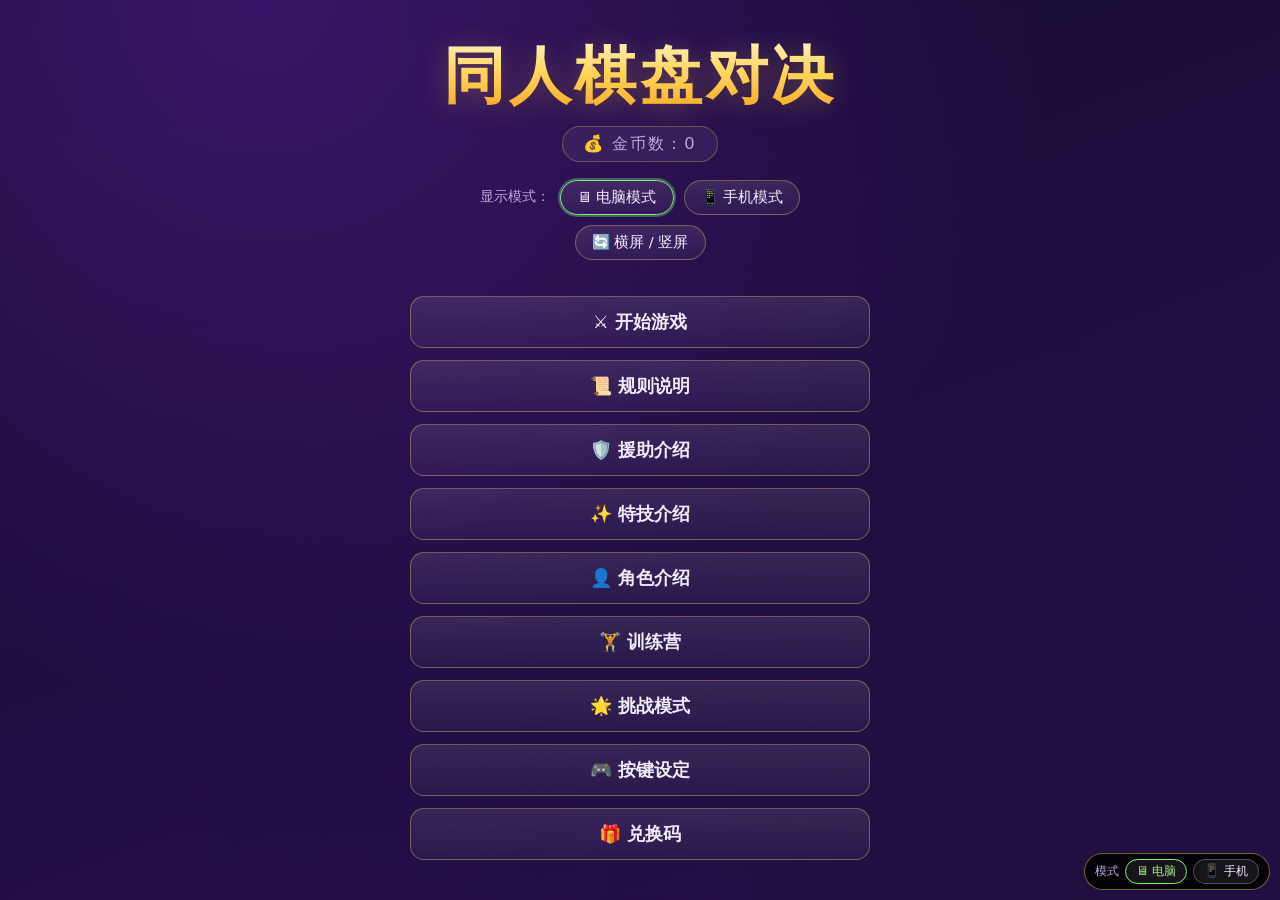
==== index.html @ 8f0f75df "角色介绍模块（主菜单→咒术回战系列→角色技能详情）+ 全部游戏数据定稿为 data/gamedata.js（角色/特技/援助写死在代码，页面不再读取 txt 转换文件）" ====
<!DOCTYPE html>
<html lang="zh-CN">
<head>
  <meta charset="UTF-8">
  <meta name="viewport" content="width=device-width, initial-scale=1.0">
  <title>同人棋盘对决</title>
  <link rel="stylesheet" href="style.css">
  <link rel="stylesheet" href="mobile.css">
  <script src="mode.js"></script>
</head>
<body>
  <main class="menu">
    <h1 class="game-title">同人棋盘对决</h1>
    <p class="coin-display">💰 金币数：<span id="coin">0</span></p>
    <div class="mode-picker">
      <span class="mp-label">显示模式：</span>
      <button type="button" data-mode="pc">🖥 电脑模式</button>
      <button type="button" data-mode="phone">📱 手机模式</button>
      <button type="button" data-rotate>🔄 横屏 / 竖屏</button>
    </div>

    <nav class="menu-list">
      <a class="menu-btn" href="game.html">⚔️ 开始游戏</a>
      <a class="menu-btn" href="rules.html">📜 规则说明</a>
      <a class="menu-btn" href="assists.html">🛡️ 援助介绍</a>
      <a class="menu-btn" href="skills.html">✨ 特技介绍</a>
      <a class="menu-btn" href="characters.html">👤 角色介绍</a>
      <button class="menu-btn" data-action="soon">🏋️ 训练营</button>
      <button class="menu-btn" data-action="soon">🌟 挑战模式</button>
      <button class="menu-btn" data-action="soon">🎮 按键设定</button>
      <button class="menu-btn" data-action="soon">🎁 兑换码</button>
    </nav>
  </main>

  <div class="modal-mask hidden" id="modal">
    <div class="modal">
      <h2>⏳ 敬请期待</h2>
      <p>该功能正在开发中，完成后再来体验吧！</p>
      <button class="menu-btn small" id="modal-close">知道了</button>
    </div>
  </div>

  <!-- 数据文件（由 convert.bat 生成，修改 txt 后需重新转换） -->
  <script src="data/gamedata.js"></script>
  <script src="data/maps.js"></script>
  <script src="data/skills.js"></script>
  <script src="main.js"></script>
</body>
</html>
---- style.css ----
:root {
  --bg1: #140b2e;
  --bg2: #2b1055;
  --gold: #ffd75e;
  --gold2: #f5a623;
  --text: #f3ecff;
  --muted: #b8a9d9;
}

* { box-sizing: border-box; margin: 0; padding: 0; }

html, body { min-height: 100%; }

body {
  font-family: "Microsoft YaHei", "PingFang SC", "Hiragino Sans GB", system-ui, sans-serif;
  color: var(--text);
  background:
    radial-gradient(ellipse at 20% 0%, rgba(90, 30, 150, .55) 0%, transparent 55%),
    radial-gradient(ellipse at 85% 100%, rgba(30, 15, 61, .9) 0%, transparent 60%),
    linear-gradient(160deg, var(--bg1), var(--bg2));
  min-height: 100vh;
  display: flex;
  align-items: center;
  justify-content: center;
  padding: 24px 16px;
}

/* ---------- 主菜单 ---------- */
.menu {
  display: flex;
  flex-direction: column;
  align-items: center;
  gap: 14px;
  width: min(460px, 94vw);
  text-align: center;
}

.game-title {
  font-size: clamp(2.2rem, 7.2vw, 3.9rem);
  font-weight: 900;
  letter-spacing: .06em;
  line-height: 1.15;
  white-space: nowrap;
  background: linear-gradient(180deg, #fff3c4, var(--gold) 45%, var(--gold2));
  -webkit-background-clip: text;
  background-clip: text;
  color: transparent;
  text-shadow: 0 4px 28px rgba(255, 205, 80, .28);
}

.coin-display {
  font-size: 1.02rem;
  color: var(--muted);
  letter-spacing: .12em;
  background: rgba(255, 255, 255, .06);
  border: 1px solid rgba(255, 215, 94, .28);
  border-radius: 999px;
  padding: 6px 20px;
}

.menu-list {
  display: flex;
  flex-direction: column;
  gap: 12px;
  width: 100%;
  margin-top: 12px;
}

.menu-btn {
  display: flex;
  align-items: center;
  justify-content: center;
  gap: 10px;
  width: 100%;
  padding: 13px 18px;
  font-size: 1.12rem;
  font-weight: 600;
  font-family: inherit;
  color: var(--text);
  text-decoration: none;
  background: linear-gradient(180deg, rgba(255, 255, 255, .10), rgba(255, 255, 255, .04));
  border: 1px solid rgba(255, 215, 94, .35);
  border-radius: 14px;
  cursor: pointer;
  transition: transform .15s ease, box-shadow .15s ease, border-color .15s ease, background .15s ease;
}

.menu-btn:hover {
  transform: translateY(-2px);
  border-color: var(--gold);
  box-shadow: 0 6px 22px rgba(255, 205, 80, .25);
}

.menu-btn:active { transform: translateY(0); }

.menu-btn.small { width: auto; padding: 9px 18px; font-size: .95rem; }

/* ---------- 弹窗 ---------- */
.modal-mask {
  position: fixed;
  inset: 0;
  background: rgba(10, 5, 24, .72);
  display: flex;
  align-items: center;
  justify-content: center;
  z-index: 50;
  padding: 16px;
}
.modal-mask.hidden { display: none; }

.modal {
  background: linear-gradient(180deg, #2a1454, #1c0d3a);
  border: 1px solid rgba(255, 215, 94, .4);
  border-radius: 16px;
  padding: 28px 34px;
  text-align: center;
  width: min(360px, 90vw);
}
.modal h2 { color: var(--gold); margin-bottom: 10px; }
.modal p { color: var(--muted); margin-bottom: 20px; line-height: 1.7; }

/* ---------- 内容页（规则/角色） ---------- */
.content-page { display: block; padding: 26px 16px 60px; }

.wrap {
  width: min(860px, 100%);
  margin: 0 auto;
  display: flex;
  flex-direction: column;
  gap: 18px;
}

.page-header {
  display: flex;
  align-items: center;
  justify-content: space-between;
  gap: 12px;
  flex-wrap: wrap;
}

.page-title {
  font-size: 1.55rem;
  font-weight: 800;
  color: var(--gold);
  letter-spacing: .05em;
  text-shadow: 0 2px 12px rgba(255, 205, 80, .25);
}

.jjk-banner {
  display: block;
  width: 100%;
  text-align: center;
  padding: 16px 14px;
  font-size: 1.28rem;
  font-weight: 800;
  color: #1a0f33;
  background: linear-gradient(180deg, #ffe9a8, #ffc94d);
  border-radius: 16px;
  text-decoration: none;
  box-shadow: 0 8px 28px rgba(255, 200, 80, .32);
  transition: transform .15s ease, box-shadow .15s ease;
}
.jjk-banner:hover {
  transform: translateY(-2px);
  box-shadow: 0 12px 34px rgba(255, 200, 80, .42);
}

.card {
  background: linear-gradient(180deg, rgba(255, 255, 255, .07), rgba(255, 255, 255, .03));
  border: 1px solid rgba(255, 255, 255, .12);
  border-left: 4px solid var(--gold2);
  border-radius: 14px;
  padding: 18px 22px;
}

.card h2 {
  font-size: 1.14rem;
  color: var(--gold);
  margin-bottom: 10px;
  letter-spacing: .03em;
}

.card p, .card li {
  line-height: 1.85;
  font-size: 1rem;
  color: var(--text);
}

.card ul {
  padding-left: 22px;
  display: flex;
  flex-direction: column;
  gap: 6px;
}

.card b { color: #fff2c4; }

.muted { color: var(--muted); font-size: .92rem; line-height: 1.7; }

.jjk-note {
  background: linear-gradient(180deg, rgba(120, 60, 200, .25), rgba(120, 60, 200, .1));
  border: 1px solid rgba(190, 140, 255, .35);
  border-radius: 12px;
  padding: 12px 18px;
  font-size: 1.02rem;
  color: #e8d8ff;
}

.badge {
  display: inline-block;
  font-size: .78rem;
  font-weight: 700;
  padding: 2px 10px;
  border-radius: 999px;
  background: rgba(255, 255, 255, .12);
  color: var(--muted);
  border: 1px solid rgba(255, 255, 255, .18);
  vertical-align: middle;
}
.badge.ok {
  background: rgba(126, 217, 87, .18);
  color: #a7e98c;
  border-color: rgba(126, 217, 87, .45);
}
---- mobile.css ----
/* 显示模式：电脑模式（默认）/ 手机模式（手机比例画框 + 可横屏） */

/* ---------- 右下角模式切换器 ---------- */
#mode-switcher {
  position: fixed;
  right: 10px;
  bottom: 10px;
  z-index: 999;
  display: flex;
  align-items: center;
  gap: 6px;
  background: rgba(0, 0, 0, .88);
  border: 1px solid rgba(255, 215, 94, .45);
  border-radius: 999px;
  padding: 5px 10px;
  font-size: .78rem;
  color: #f3ecff;
  font-family: "Microsoft YaHei", "PingFang SC", system-ui, sans-serif;
}
#mode-switcher button {
  background: rgba(255, 255, 255, .08);
  color: #f3ecff;
  border: 1px solid rgba(255, 255, 255, .25);
  border-radius: 999px;
  padding: 3px 10px;
  cursor: pointer;
  font-family: inherit;
  font-size: .78rem;
}
#mode-switcher button.on { border-color: #7ef07e; color: #a7e98c; }
#mode-switcher .ms-label { color: #b8a9d9; }

/* 主界面模式选择块 */
.mode-picker {
  display: flex;
  align-items: center;
  gap: 10px;
  margin: 4px 0 10px;
  flex-wrap: wrap;
  justify-content: center;
}
.mode-picker .mp-label { color: var(--muted, #b8a9d9); font-size: .86rem; }
.mode-picker button {
  padding: 7px 16px;
  border-radius: 999px;
  background: linear-gradient(180deg, rgba(255,255,255,.10), rgba(255,255,255,.04));
  border: 1px solid rgba(255,215,94,.35);
  color: #f3ecff;
  font-family: inherit;
  font-size: .92rem;
  cursor: pointer;
  transition: border-color .15s, box-shadow .15s;
}
.mode-picker button:hover { border-color: #ffd75e; }
.mode-picker button.on { border-color: #7ef07e; box-shadow: 0 0 0 2px rgba(126,240,126,.35); }

/* ---------- 手机模式：屏幕中央的手机比例画框 ---------- */
html.phone-mode body {
  width: min(100vw, calc(100vh * 9 / 19.5));
  max-width: 100vw;
  min-height: 100vh;
  margin: 0 auto !important;
  padding: 16px 12px !important;
  border-left: 8px solid #0b0b0b;
  border-right: 8px solid #0b0b0b;
  border-radius: 26px;
  box-shadow: 0 0 0 2px #2a2a2a, 0 0 60px rgba(0, 0, 0, .85);
  overflow-x: hidden;
}
/* 手机横屏：宽画框（19.5:9） */
html.phone-mode.phone-landscape body {
  width: min(100vw, calc(100vh * 19.5 / 9));
  height: min(100vh, calc(100vw * 9 / 19.5));
  min-height: 0;
  padding: 10px 14px !important;
}

/* 手机模式下的字号/间距压缩 */
html.phone-mode .game-title { font-size: clamp(1.7rem, 9vw, 2.4rem); }
html.phone-mode .menu-list { gap: 9px; }
html.phone-mode .menu-btn { font-size: .95rem; padding: 10px 12px; }
html.phone-mode .coin-display { font-size: .86rem; padding: 5px 14px; }
html.phone-mode .card { padding: 13px 15px; }
html.phone-mode .card p, html.phone-mode .card li { font-size: .9rem; line-height: 1.7; }
html.phone-mode .page-title { font-size: 1.15rem; }
html.phone-mode .jjk-banner { font-size: 1.02rem; padding: 12px 10px; }
html.phone-mode .option-grid { grid-template-columns: 1fr 1fr; gap: 10px; }
html.phone-mode .option-card { padding: 12px 8px; }

/* 手机模式下的战斗界面压缩（竖屏更窄、横屏可用） */
html.phone-mode .left-col { width: 132px; padding: 3px; top: 6px; bottom: 6px; left: 6px; }
html.phone-mode .right-col { width: 142px; padding: 3px; top: 6px; bottom: 6px; right: 6px; }
html.phone-mode .panel { padding: 8px 9px; border-radius: 10px; }
html.phone-mode .panel h3 { font-size: .74rem; margin-bottom: 6px; }
html.phone-mode .stat-line { font-size: .68rem; padding: 2px 0; }
html.phone-mode .dots { font-size: .68rem; letter-spacing: 1px; }
html.phone-mode .pad-label { font-size: .66rem; margin: 5px 0 3px; }
html.phone-mode .pad-grid { grid-template-columns: repeat(3, 34px); grid-auto-rows: 28px; gap: 4px; }
html.phone-mode .pad-grid .pad-btn { font-size: .78rem; border-radius: 7px; }
html.phone-mode .chips .chip { font-size: .62rem; padding: 2px 6px; }
html.phone-mode .skill-btn { font-size: .68rem; padding: 6px 8px; border-radius: 8px; }
html.phone-mode .skill-btn .cd { font-size: .6rem; }
html.phone-mode .skill-group-title { font-size: .62rem; margin: 6px 0 3px; }
html.phone-mode #battle-top { padding: 5px 8px; gap: 6px; }
html.phone-mode #battle-top .menu-btn.small { font-size: .64rem; padding: 4px 7px; }
html.phone-mode #battle-top .round-info { font-size: .8rem; }
html.phone-mode #enemy-strip { font-size: .66rem; padding: 4px 9px; gap: 6px; top: 5px; }
html.phone-mode .hp-bar-wrap.mini { width: 78px; height: 8px; }
html.phone-mode #minimap { right: 152px; top: 5px; transform: scale(.72); transform-origin: top right; }
html.phone-mode #toast { font-size: .72rem; padding: 6px 12px; bottom: 8px; }
html.phone-mode #mode-switcher { font-size: .7rem; padding: 4px 8px; }
html.phone-mode #mode-switcher button { font-size: .7rem; padding: 2px 8px; }
html.phone-mode .modal { padding: 18px 20px; }
html.phone-mode .modal h2 { font-size: 1.05rem; }
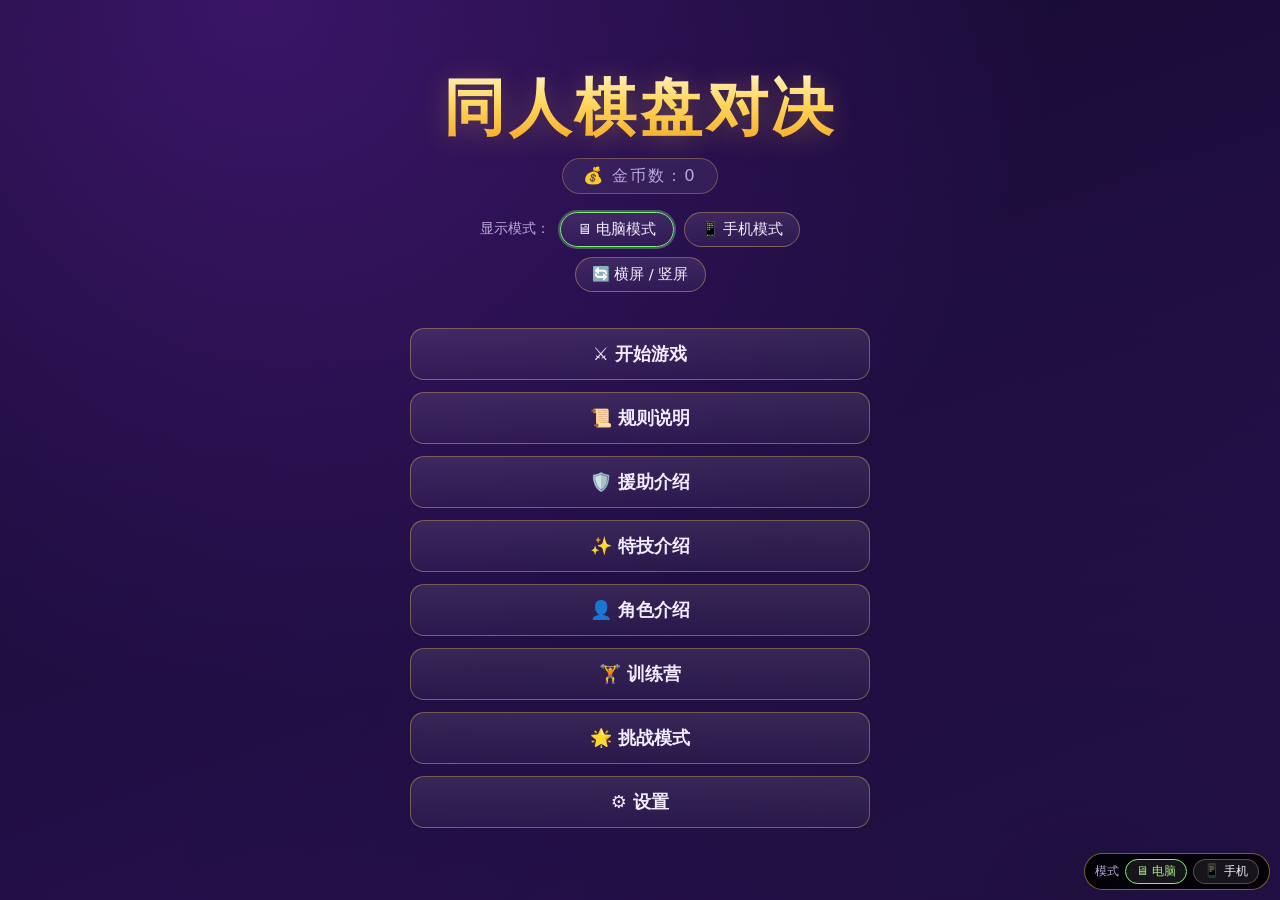
==== commit 1791a67b: "主菜单新增「设置」（含显示模式与兑换码），删除「按键设定」「兑换码」独立按钮；兑换码可用并累计金币，主界面金币数同步显示" ====
--- a/index.html
+++ b/index.html
@@ -27,8 +27,7 @@
       <a class="menu-btn" href="characters.html">👤 角色介绍</a>
       <button class="menu-btn" data-action="soon">🏋️ 训练营</button>
       <button class="menu-btn" data-action="soon">🌟 挑战模式</button>
-      <button class="menu-btn" data-action="soon">🎮 按键设定</button>
-      <button class="menu-btn" data-action="soon">🎁 兑换码</button>
+      <a class="menu-btn" href="settings.html">⚙️ 设置</a>
     </nav>
   </main>
 
@@ -45,5 +44,15 @@
   <script src="data/maps.js"></script>
   <script src="data/skills.js"></script>
   <script src="main.js"></script>
+  <script>
+    // 主界面金币：读取兑换码/游戏内存下的金币
+    (function () {
+      try {
+        var c = parseInt(localStorage.getItem('boardDuelCoins') || '0', 10) || 0;
+        var el = document.getElementById('coin');
+        if (el) el.textContent = c;
+      } catch (e) {}
+    })();
+  </script>
 </body>
 </html>
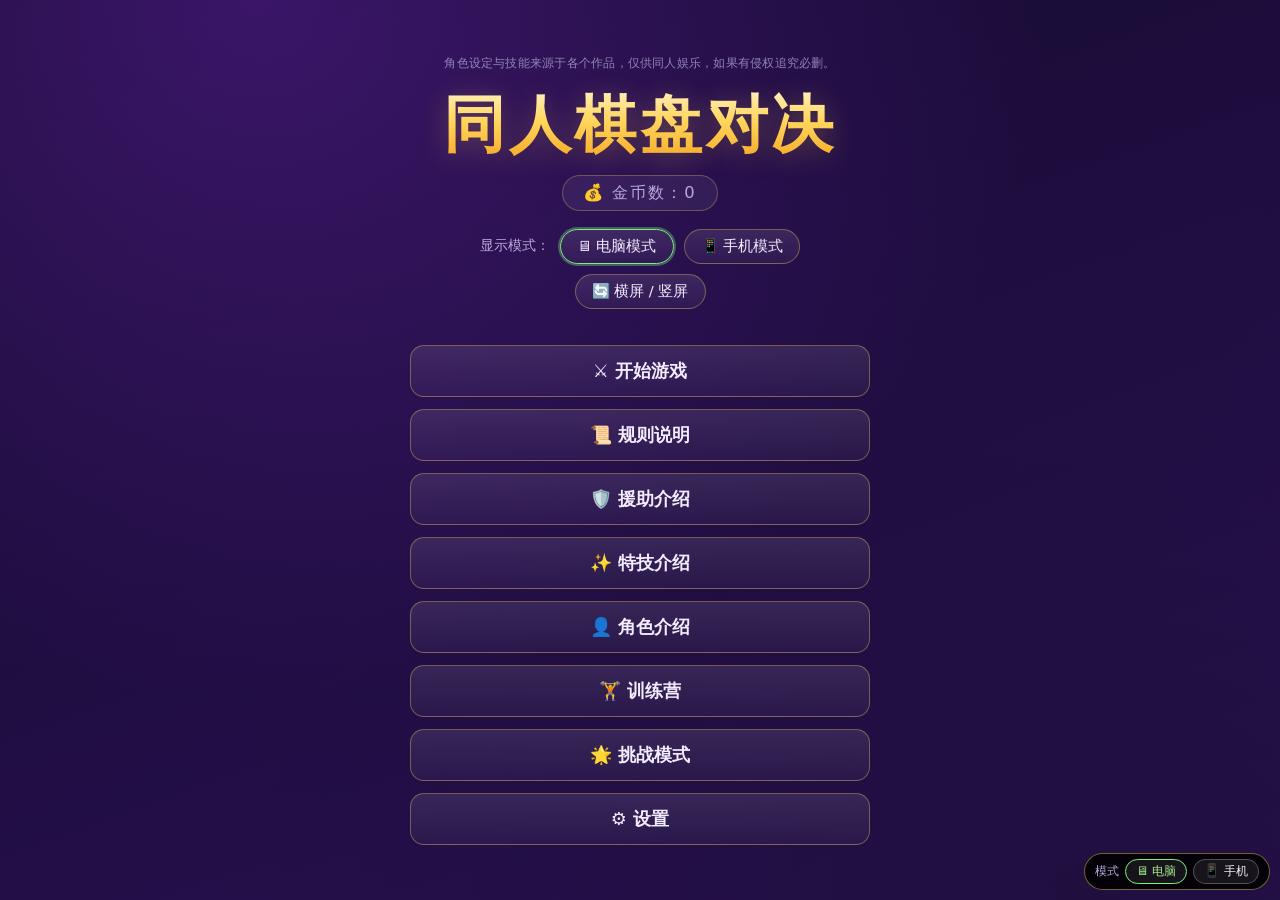
==== commit c5bb70ad: "主界面顶部加版权声明小字；AI四档难度（简单=原版/普通含技能与格挡/困难含风筝走位与对齐光束+第3轮领域/强化含必中领域+咒词解压制+第2轮领域），选人界面可选难度并显示在战斗顶栏" ====
--- a/index.html
+++ b/index.html
@@ -10,6 +10,7 @@
 </head>
 <body>
   <main class="menu">
+    <p class="site-disclaimer">角色设定与技能来源于各个作品，仅供同人娱乐，如果有侵权追究必删。</p>
     <h1 class="game-title">同人棋盘对决</h1>
     <p class="coin-display">💰 金币数：<span id="coin">0</span></p>
     <div class="mode-picker">
--- a/style.css
+++ b/style.css
@@ -33,6 +33,17 @@
   gap: 14px;
   width: min(460px, 94vw);
   text-align: center;
+}
+
+/* 顶部声明（一行小字） */
+.site-disclaimer {
+  font-size: .72rem;
+  line-height: 1.5;
+  color: #9c8fc0;
+  letter-spacing: .02em;
+  text-align: center;
+  margin-bottom: 2px;
+  opacity: .9;
 }
 
 .game-title {
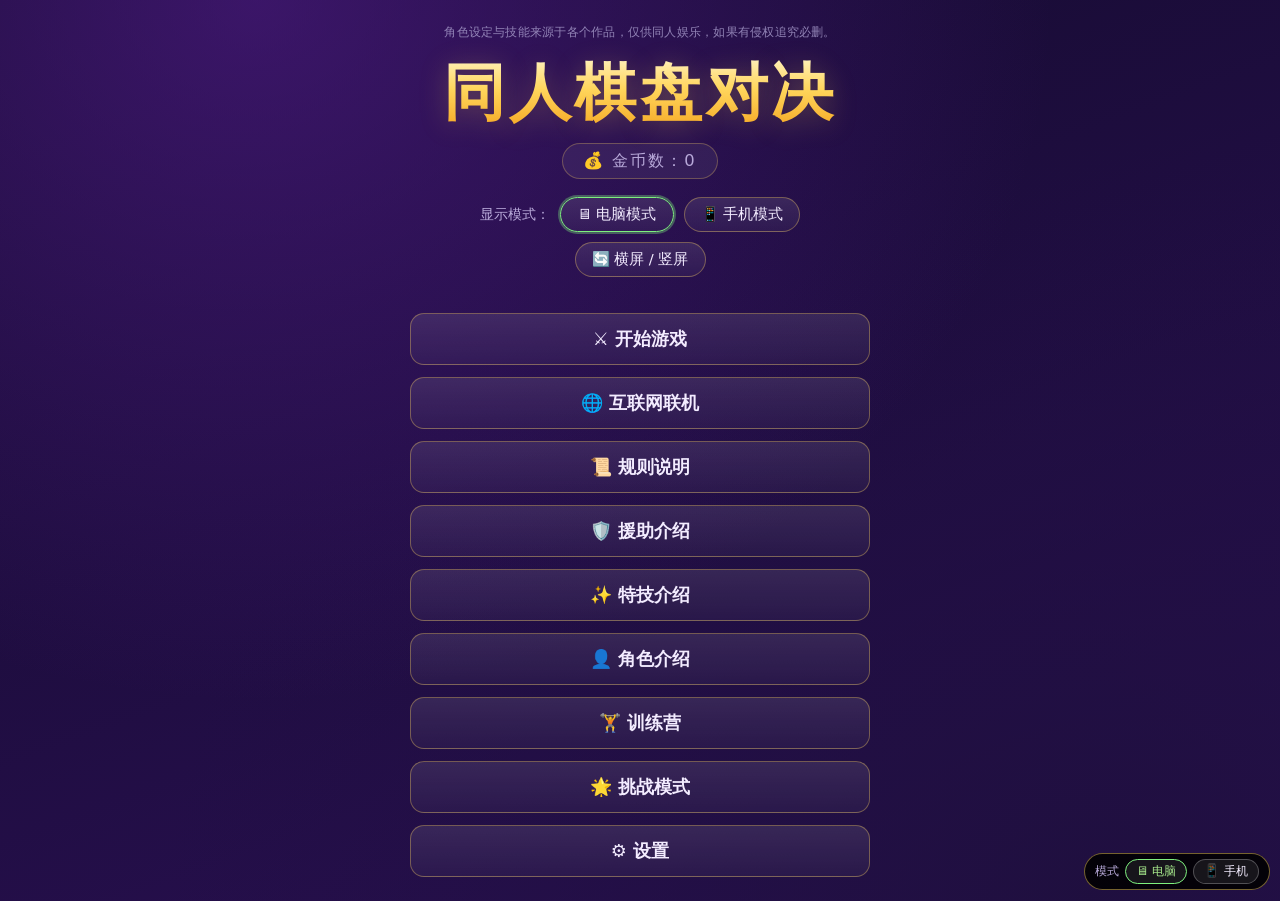
==== commit be019fcf: "新增互联网联机（WebRTC点对点·无需服务器）：主菜单入口→大厅交换邀请码/应答码→房主选配置同步给对方→双方各自操控一方（回合制快照实时同步：移动/技能/回合/血量/式神/苍/领域等全状态）" ====
--- a/index.html
+++ b/index.html
@@ -22,11 +22,12 @@
 
     <nav class="menu-list">
       <a class="menu-btn" href="game.html">⚔️ 开始游戏</a>
+      <a class="menu-btn" href="battle.html" onclick="try{sessionStorage.setItem('onlineRole','ask')}catch(e){}">🌐 互联网联机</a>
       <a class="menu-btn" href="rules.html">📜 规则说明</a>
       <a class="menu-btn" href="assists.html">🛡️ 援助介绍</a>
       <a class="menu-btn" href="skills.html">✨ 特技介绍</a>
       <a class="menu-btn" href="characters.html">👤 角色介绍</a>
-      <button class="menu-btn" data-action="soon">🏋️ 训练营</button>
+      <a class="menu-btn" href="training.html">🏋️ 训练营</a>
       <button class="menu-btn" data-action="soon">🌟 挑战模式</button>
       <a class="menu-btn" href="settings.html">⚙️ 设置</a>
     </nav>
--- a/mobile.css
+++ b/mobile.css
@@ -103,6 +103,8 @@
 html.phone-mode .skill-group-title { font-size: .62rem; margin: 6px 0 3px; }
 html.phone-mode #battle-top { padding: 5px 8px; gap: 6px; }
 html.phone-mode #battle-top .menu-btn.small { font-size: .64rem; padding: 4px 7px; }
+/* 手机模式：缩放按钮保持易点 */
+html.phone-mode .zoom-btn { font-size: .78rem !important; padding: 5px 9px !important; }
 html.phone-mode #battle-top .round-info { font-size: .8rem; }
 html.phone-mode #enemy-strip { font-size: .66rem; padding: 4px 9px; gap: 6px; top: 5px; }
 html.phone-mode .hp-bar-wrap.mini { width: 78px; height: 8px; }
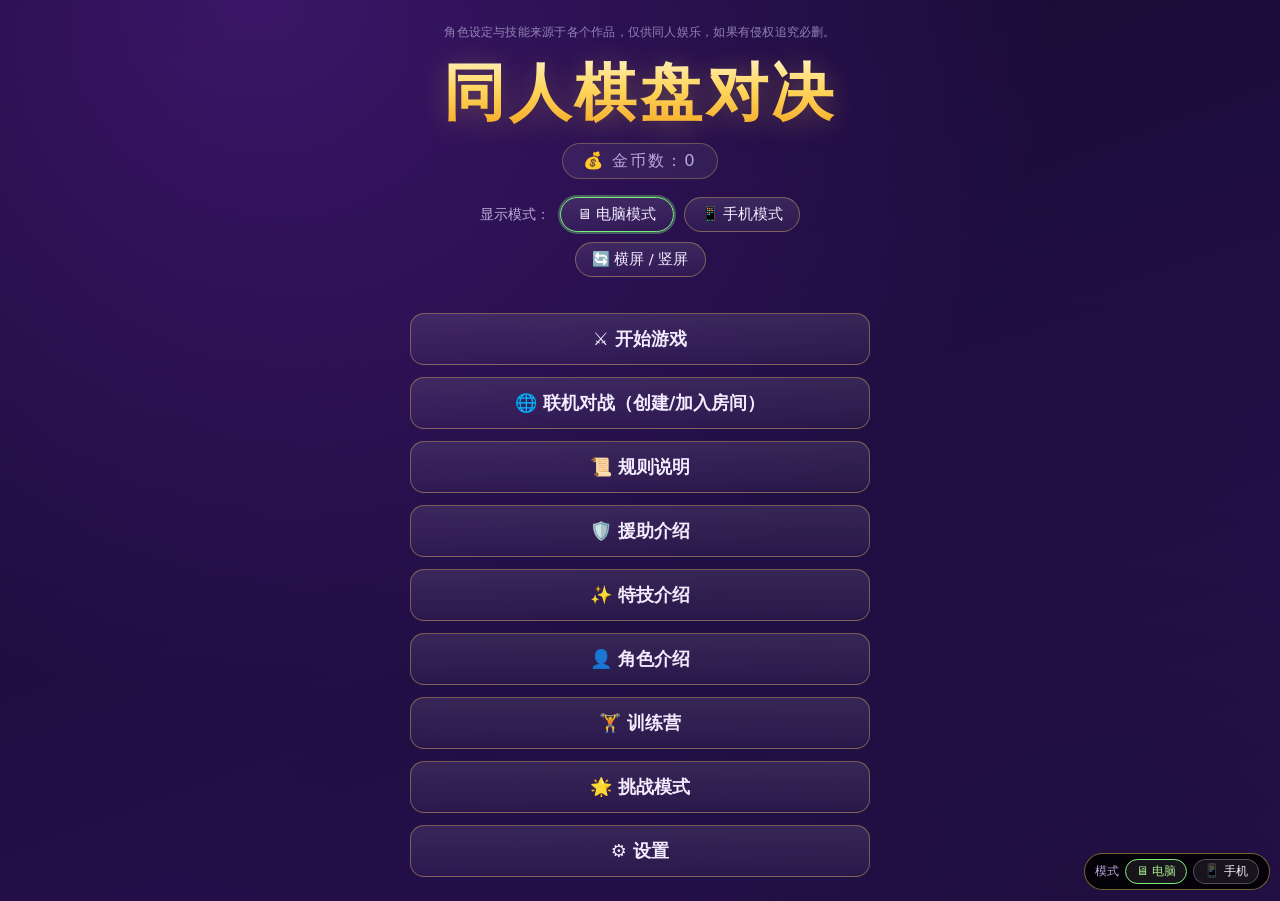
==== commit 9ac0c79c: "修复缓存导致的看不到新功能：全站加 no-cache meta 与资源版本号(?v=8)；大厅按钮改为「创建房间/加入房间」，战斗页新增常驻「联机大厅」悬浮入口" ====
--- a/index.html
+++ b/index.html
@@ -2,11 +2,13 @@
 <html lang="zh-CN">
 <head>
   <meta charset="UTF-8">
+  <meta http-equiv="Cache-Control" content="no-cache, no-store, must-revalidate">
+  <meta http-equiv="Pragma" content="no-cache">
   <meta name="viewport" content="width=device-width, initial-scale=1.0">
   <title>同人棋盘对决</title>
-  <link rel="stylesheet" href="style.css">
-  <link rel="stylesheet" href="mobile.css">
-  <script src="mode.js"></script>
+  <link rel="stylesheet" href="style.css?v=8">
+  <link rel="stylesheet" href="mobile.css?v=8">
+  <script src="mode.js?v=8"></script>
 </head>
 <body>
   <main class="menu">
@@ -22,7 +24,7 @@
 
     <nav class="menu-list">
       <a class="menu-btn" href="game.html">⚔️ 开始游戏</a>
-      <a class="menu-btn" href="battle.html" onclick="try{sessionStorage.setItem('onlineRole','ask')}catch(e){}">🌐 互联网联机</a>
+      <a class="menu-btn" href="battle.html" onclick="try{sessionStorage.setItem('onlineRole','ask')}catch(e){}">🌐 联机对战（创建/加入房间）</a>
       <a class="menu-btn" href="rules.html">📜 规则说明</a>
       <a class="menu-btn" href="assists.html">🛡️ 援助介绍</a>
       <a class="menu-btn" href="skills.html">✨ 特技介绍</a>
@@ -42,10 +44,10 @@
   </div>
 
   <!-- 数据文件（由 convert.bat 生成，修改 txt 后需重新转换） -->
-  <script src="data/gamedata.js"></script>
-  <script src="data/maps.js"></script>
-  <script src="data/skills.js"></script>
-  <script src="main.js"></script>
+  <script src="data/gamedata.js?v=8"></script>
+  <script src="data/maps.js?v=8"></script>
+  <script src="data/skills.js?v=8"></script>
+  <script src="main.js?v=8"></script>
   <script>
     // 主界面金币：读取兑换码/游戏内存下的金币
     (function () {
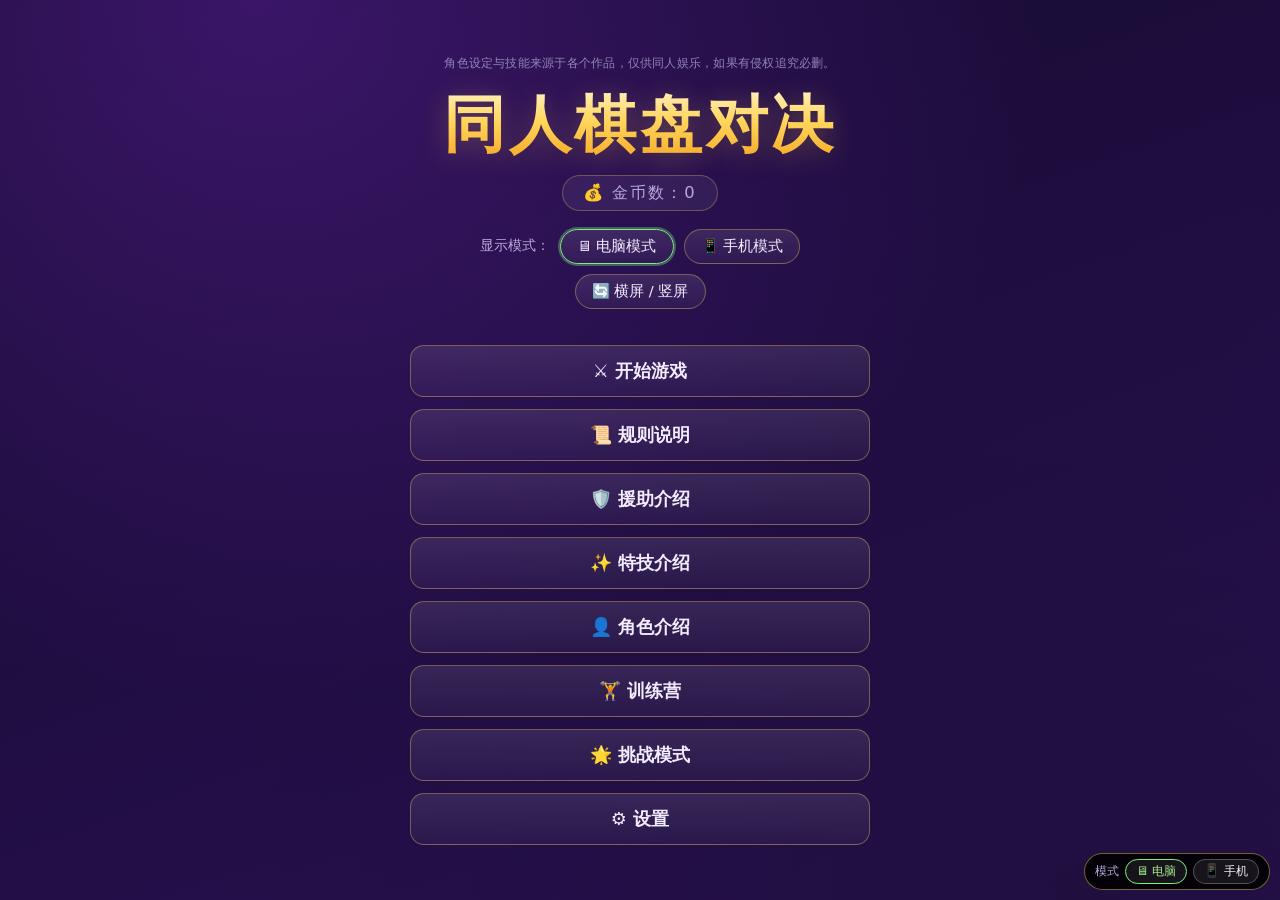
==== commit b3baf558: "修复联机大厅不显示的根因（大厅HTML在脚本之后导致battle.js找不到元素直接开局）：大厅标记移到脚本之前+启动延迟到DOM就绪；删除主菜单联机入口；模式卡片明确「进入后创建/加入房间」；资源版" ====
--- a/index.html
+++ b/index.html
@@ -6,9 +6,9 @@
   <meta http-equiv="Pragma" content="no-cache">
   <meta name="viewport" content="width=device-width, initial-scale=1.0">
   <title>同人棋盘对决</title>
-  <link rel="stylesheet" href="style.css?v=8">
-  <link rel="stylesheet" href="mobile.css?v=8">
-  <script src="mode.js?v=8"></script>
+  <link rel="stylesheet" href="style.css?v=9">
+  <link rel="stylesheet" href="mobile.css?v=9">
+  <script src="mode.js?v=9"></script>
 </head>
 <body>
   <main class="menu">
@@ -24,7 +24,6 @@
 
     <nav class="menu-list">
       <a class="menu-btn" href="game.html">⚔️ 开始游戏</a>
-      <a class="menu-btn" href="battle.html" onclick="try{sessionStorage.setItem('onlineRole','ask')}catch(e){}">🌐 联机对战（创建/加入房间）</a>
       <a class="menu-btn" href="rules.html">📜 规则说明</a>
       <a class="menu-btn" href="assists.html">🛡️ 援助介绍</a>
       <a class="menu-btn" href="skills.html">✨ 特技介绍</a>
@@ -44,10 +43,10 @@
   </div>
 
   <!-- 数据文件（由 convert.bat 生成，修改 txt 后需重新转换） -->
-  <script src="data/gamedata.js?v=8"></script>
-  <script src="data/maps.js?v=8"></script>
-  <script src="data/skills.js?v=8"></script>
-  <script src="main.js?v=8"></script>
+  <script src="data/gamedata.js?v=9"></script>
+  <script src="data/maps.js?v=9"></script>
+  <script src="data/skills.js?v=9"></script>
+  <script src="main.js?v=9"></script>
   <script>
     // 主界面金币：读取兑换码/游戏内存下的金币
     (function () {
